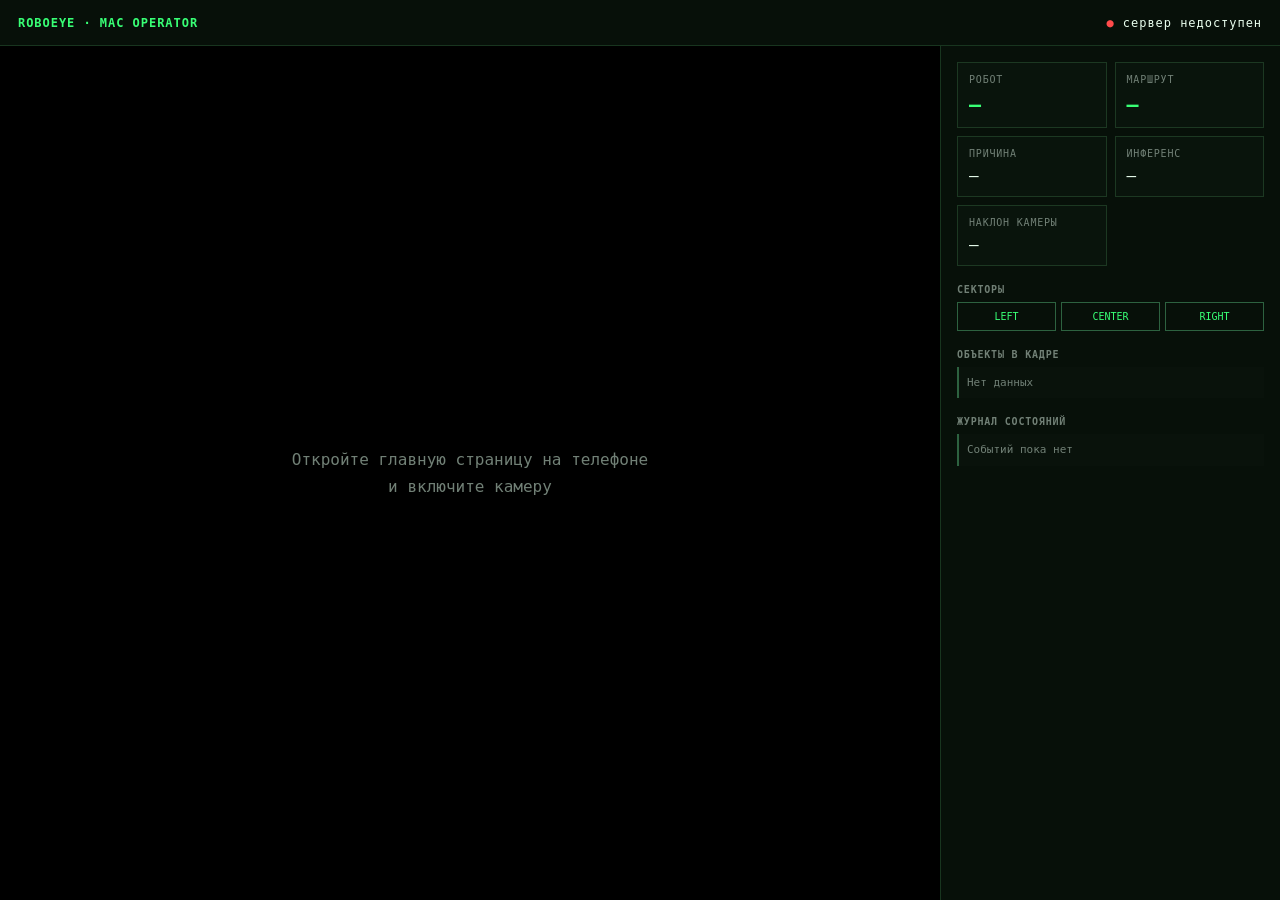
==== static/monitor.html @ abf10194 "feat: add local vision navigation prototype" ====
<!doctype html>
<html lang="ru">
  <head>
    <meta charset="utf-8" />
    <meta name="viewport" content="width=device-width, initial-scale=1" />
    <meta name="theme-color" content="#050807" />
    <title>RoboEye · Mac Monitor</title>
    <style>
      :root {
        color-scheme: dark;
        font-family: ui-monospace, SFMono-Regular, Menlo, Monaco, Consolas, monospace;
        background: #050807;
        color: #eaffef;
      }
      * { box-sizing: border-box; }
      html, body { width: 100%; height: 100%; margin: 0; overflow: hidden; }
      body { display: grid; grid-template: 46px 1fr / minmax(0, 1fr) 340px; background: #020302; }
      header {
        grid-column: 1 / -1;
        display: flex;
        align-items: center;
        justify-content: space-between;
        padding: 0 18px;
        background: #071009;
        border-bottom: 1px solid #18351f;
        font-size: 12px;
        letter-spacing: 0.08em;
      }
      header strong { color: #38ff75; }
      #connection::before { content: "● "; color: #ff4b4b; }
      #connection.online::before { color: #38ff75; }
      #stage { min-width: 0; min-height: 0; position: relative; overflow: hidden; background: #000; }
      #stream { display: none; position: absolute; inset: 0; width: 100%; height: 100%; object-fit: contain; }
      #waiting { position: absolute; inset: 0; display: grid; place-content: center; margin: 0; color: #718076; text-align: center; line-height: 1.7; }
      aside { min-height: 0; overflow-y: auto; padding: 16px; background: #071009; border-left: 1px solid #18351f; }
      .hero { display: grid; grid-template-columns: 1fr 1fr; gap: 8px; margin-bottom: 16px; }
      .card { min-width: 0; padding: 11px; border: 1px solid #1c3822; background: #09140c; }
      .card small, h2 { display: block; margin: 0 0 7px; color: #718076; font-size: 10px; letter-spacing: .08em; text-transform: uppercase; }
      .card strong { font-size: 20px; color: #38ff75; }
      .card.stop strong { color: #ff5656; }
      h2 { margin-top: 18px; }
      .lanes { display: grid; grid-template-columns: repeat(3, 1fr); gap: 5px; }
      .lane { padding: 8px 4px; text-align: center; font-size: 10px; border: 1px solid #2d6240; color: #38ff75; }
      .lane.busy { border-color: #8e2c2c; color: #ff6565; background: rgba(255, 50, 50, .08); }
      ul { display: grid; gap: 6px; margin: 0; padding: 0; list-style: none; }
      li { padding: 8px; border-left: 2px solid #2d6240; background: #09120b; font-size: 11px; line-height: 1.4; }
      li.danger { border-color: #ff4b4b; }
      .muted { color: #718076; }
      .event-time { color: #8fa296; margin-right: 7px; }
      .event-stop { color: #ff6565; }
      .event-go { color: #38ff75; }
      a { color: #ffd44b; }
      @media (max-width: 900px) {
        body { grid-template: 42px minmax(0, 58vh) minmax(0, 1fr) / 1fr; overflow: auto; }
        header { grid-column: 1; }
        aside { border-left: 0; border-top: 1px solid #18351f; }
      }
    </style>
  </head>
  <body>
    <header>
      <strong>ROBOEYE · MAC OPERATOR</strong>
      <span id="connection">ожидание телефона</span>
    </header>
    <main id="stage">
      <img id="stream" alt="Обработанный поток с камеры телефона" />
      <p id="waiting">Откройте главную страницу на телефоне<br />и включите камеру</p>
    </main>
    <aside>
      <div class="hero">
        <div id="stateCard" class="card"><small>Робот</small><strong id="robotState">—</strong></div>
        <div class="card"><small>Маршрут</small><strong id="route">—</strong></div>
        <div class="card"><small>Причина</small><span id="reason">—</span></div>
        <div class="card"><small>Инференс</small><span id="inference">—</span></div>
        <div class="card"><small>Наклон камеры</small><span id="tilt">—</span></div>
      </div>

      <h2>Секторы</h2>
      <div class="lanes">
        <div id="lane-left" class="lane">LEFT</div>
        <div id="lane-center" class="lane">CENTER</div>
        <div id="lane-right" class="lane">RIGHT</div>
      </div>

      <h2>Объекты в кадре</h2>
      <ul id="detections"><li class="muted">Нет данных</li></ul>

      <h2>Журнал состояний</h2>
      <ul id="events"><li class="muted">Событий пока нет</li></ul>
    </aside>
    <script>
      const image = document.querySelector("#stream");
      const waiting = document.querySelector("#waiting");
      const connection = document.querySelector("#connection");
      const stateCard = document.querySelector("#stateCard");
      const robotState = document.querySelector("#robotState");
      const route = document.querySelector("#route");
      const reason = document.querySelector("#reason");
      const inference = document.querySelector("#inference");
      const tilt = document.querySelector("#tilt");
      const detections = document.querySelector("#detections");
      const events = document.querySelector("#events");

      function requestFrame() { image.src = `/latest.jpg?t=${Date.now()}`; }
      image.onload = () => {
        image.style.display = "block";
        waiting.style.display = "none";
        window.setTimeout(requestFrame, 333);
      };
      image.onerror = () => window.setTimeout(requestFrame, 500);

      function renderStatus(data) {
        connection.classList.toggle("online", data.connected);
        connection.textContent = data.connected ? "телефон подключён" : "ожидание телефона";

        if (data.status) {
          const status = data.status;
          robotState.textContent = status.state;
          stateCard.classList.toggle("stop", status.state === "STOP");
          route.textContent = status.route;
          reason.textContent = status.reason_display;
          inference.textContent = `${status.inference_ms} ms`;
          tilt.textContent = `${status.pitch_degrees}°`;
          for (const lane of ["left", "center", "right"]) {
            document.querySelector(`#lane-${lane}`).classList.toggle("busy", status.lanes[lane]);
          }
          detections.innerHTML = status.detections.length
            ? status.detections.map((item) =>
                `<li class="${item.dangerous ? "danger" : ""}"><strong>${item.display_name}</strong> ${Math.round(item.confidence * 100)}%<br><span class="muted">${item.lane} · ${item.close ? "близко" : "далеко"}</span></li>`
              ).join("")
            : '<li class="muted">Препятствий не найдено</li>';
        } else {
          robotState.textContent = "—";
          route.textContent = "—";
          reason.textContent = "—";
          inference.textContent = "—";
          tilt.textContent = "—";
        }

        events.innerHTML = data.events.length
          ? data.events.slice(0, 12).map((event) => {
              const incident = event.incident
                ? `<br><a href="/incidents/${event.incident}" target="_blank">кадр инцидента</a>`
                : "";
              return `<li><span class="event-time">${event.time}</span><strong class="${event.to === "STOP" ? "event-stop" : "event-go"}">${event.from} → ${event.to}</strong><br><span class="muted">${event.reason} · route ${event.route}</span>${incident}</li>`;
            }).join("")
          : '<li class="muted">Событий пока нет</li>';
      }

      async function refreshStatus() {
        try {
          const response = await fetch(`/api/status?t=${Date.now()}`, { cache: "no-store" });
          renderStatus(await response.json());
        } catch {
          connection.classList.remove("online");
          connection.textContent = "сервер недоступен";
        }
        window.setTimeout(refreshStatus, 333);
      }

      requestFrame();
      refreshStatus();
    </script>
  </body>
</html>
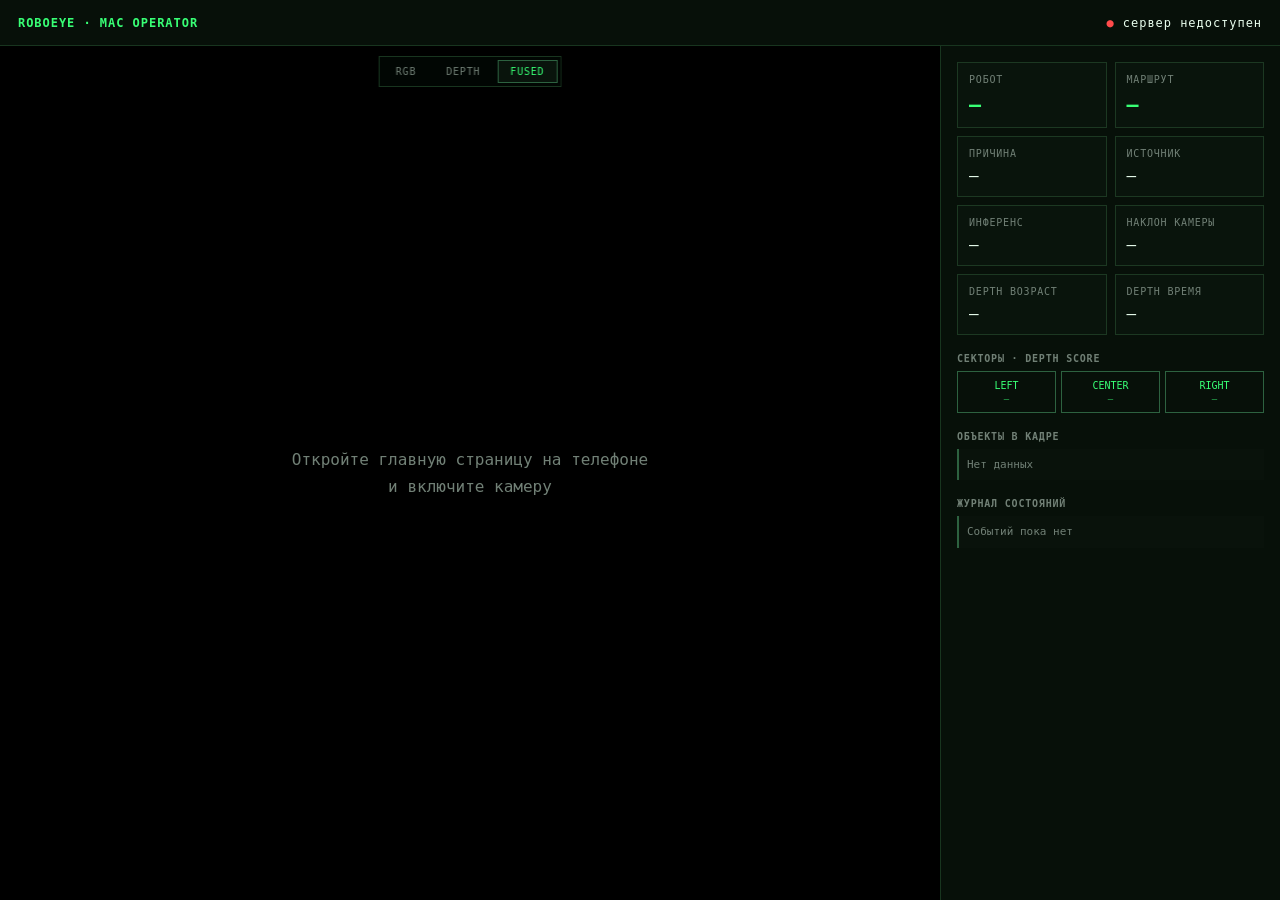
==== commit 69a975ee: "feat: add depth diagnostics to mac monitor" ====
--- a/static/monitor.html
+++ b/static/monitor.html
@@ -31,6 +31,35 @@
       #connection.online::before { color: #38ff75; }
       #stage { min-width: 0; min-height: 0; position: relative; overflow: hidden; background: #000; }
       #stream { display: none; position: absolute; inset: 0; width: 100%; height: 100%; object-fit: contain; }
+      #views {
+        position: absolute;
+        z-index: 2;
+        top: 10px;
+        left: 50%;
+        transform: translateX(-50%);
+        display: flex;
+        gap: 4px;
+        padding: 3px;
+        background: rgba(2, 8, 4, 0.78);
+        border: 1px solid #18351f;
+        backdrop-filter: blur(6px);
+      }
+      #views button {
+        appearance: none;
+        border: 1px solid transparent;
+        background: transparent;
+        color: #718076;
+        font: inherit;
+        font-size: 10px;
+        letter-spacing: .08em;
+        padding: 5px 12px;
+        cursor: pointer;
+      }
+      #views button.active {
+        border-color: #2d6240;
+        background: #09140c;
+        color: #38ff75;
+      }
       #waiting { position: absolute; inset: 0; display: grid; place-content: center; margin: 0; color: #718076; text-align: center; line-height: 1.7; }
       aside { min-height: 0; overflow-y: auto; padding: 16px; background: #071009; border-left: 1px solid #18351f; }
       .hero { display: grid; grid-template-columns: 1fr 1fr; gap: 8px; margin-bottom: 16px; }
@@ -42,6 +71,7 @@
       .lanes { display: grid; grid-template-columns: repeat(3, 1fr); gap: 5px; }
       .lane { padding: 8px 4px; text-align: center; font-size: 10px; border: 1px solid #2d6240; color: #38ff75; }
       .lane.busy { border-color: #8e2c2c; color: #ff6565; background: rgba(255, 50, 50, .08); }
+      .lane small { display: block; margin-top: 3px; font-size: 9px; color: inherit; opacity: .75; }
       ul { display: grid; gap: 6px; margin: 0; padding: 0; list-style: none; }
       li { padding: 8px; border-left: 2px solid #2d6240; background: #09120b; font-size: 11px; line-height: 1.4; }
       li.danger { border-color: #ff4b4b; }
@@ -64,6 +94,11 @@
     </header>
     <main id="stage">
       <img id="stream" alt="Обработанный поток с камеры телефона" />
+      <div id="views">
+        <button data-view="/rgb.jpg">RGB</button>
+        <button data-view="/depth.jpg">DEPTH</button>
+        <button data-view="/latest.jpg" class="active">FUSED</button>
+      </div>
       <p id="waiting">Откройте главную страницу на телефоне<br />и включите камеру</p>
     </main>
     <aside>
@@ -71,15 +106,18 @@
         <div id="stateCard" class="card"><small>Робот</small><strong id="robotState">—</strong></div>
         <div class="card"><small>Маршрут</small><strong id="route">—</strong></div>
         <div class="card"><small>Причина</small><span id="reason">—</span></div>
+        <div class="card"><small>Источник</small><span id="source">—</span></div>
         <div class="card"><small>Инференс</small><span id="inference">—</span></div>
         <div class="card"><small>Наклон камеры</small><span id="tilt">—</span></div>
+        <div class="card"><small>Depth возраст</small><span id="depthAge">—</span></div>
+        <div class="card"><small>Depth время</small><span id="depthMs">—</span></div>
       </div>
 
-      <h2>Секторы</h2>
+      <h2>Секторы · depth score</h2>
       <div class="lanes">
-        <div id="lane-left" class="lane">LEFT</div>
-        <div id="lane-center" class="lane">CENTER</div>
-        <div id="lane-right" class="lane">RIGHT</div>
+        <div id="lane-left" class="lane">LEFT<small>—</small></div>
+        <div id="lane-center" class="lane">CENTER<small>—</small></div>
+        <div id="lane-right" class="lane">RIGHT<small>—</small></div>
       </div>
 
       <h2>Объекты в кадре</h2>
@@ -96,12 +134,26 @@
       const robotState = document.querySelector("#robotState");
       const route = document.querySelector("#route");
       const reason = document.querySelector("#reason");
+      const source = document.querySelector("#source");
       const inference = document.querySelector("#inference");
       const tilt = document.querySelector("#tilt");
+      const depthAge = document.querySelector("#depthAge");
+      const depthMs = document.querySelector("#depthMs");
       const detections = document.querySelector("#detections");
       const events = document.querySelector("#events");
-
-      function requestFrame() { image.src = `/latest.jpg?t=${Date.now()}`; }
+      const views = document.querySelector("#views");
+
+      let currentView = "/latest.jpg";
+      for (const button of views.querySelectorAll("button")) {
+        button.addEventListener("click", () => {
+          views.querySelector(".active")?.classList.remove("active");
+          button.classList.add("active");
+          currentView = button.dataset.view;
+          image.src = `${currentView}?t=${Date.now()}`;
+        });
+      }
+
+      function requestFrame() { image.src = `${currentView}?t=${Date.now()}`; }
       image.onload = () => {
         image.style.display = "block";
         waiting.style.display = "none";
@@ -115,14 +167,23 @@
 
         if (data.status) {
           const status = data.status;
+          const depth = status.depth || {};
+          const scores = depth.lane_scores || {};
           robotState.textContent = status.state;
           stateCard.classList.toggle("stop", status.state === "STOP");
           route.textContent = status.route;
           reason.textContent = status.reason_display;
+          source.textContent = status.source ? status.source.toUpperCase() : "—";
           inference.textContent = `${status.inference_ms} ms`;
           tilt.textContent = `${status.pitch_degrees}°`;
+          depthAge.textContent = depth.available ? `${depth.age_ms} ms` : "нет данных";
+          depthMs.textContent = depth.available ? `${depth.inference_ms} ms` : "—";
           for (const lane of ["left", "center", "right"]) {
-            document.querySelector(`#lane-${lane}`).classList.toggle("busy", status.lanes[lane]);
+            const cell = document.querySelector(`#lane-${lane}`);
+            cell.classList.toggle("busy", Boolean(status.lanes[lane]));
+            const score = scores[lane];
+            cell.querySelector("small").textContent =
+              depth.available && score != null ? score.toFixed(1) : "—";
           }
           detections.innerHTML = status.detections.length
             ? status.detections.map((item) =>
@@ -133,8 +194,11 @@
           robotState.textContent = "—";
           route.textContent = "—";
           reason.textContent = "—";
+          source.textContent = "—";
           inference.textContent = "—";
           tilt.textContent = "—";
+          depthAge.textContent = "—";
+          depthMs.textContent = "—";
         }
 
         events.innerHTML = data.events.length
@@ -142,7 +206,10 @@
               const incident = event.incident
                 ? `<br><a href="/incidents/${event.incident}" target="_blank">кадр инцидента</a>`
                 : "";
-              return `<li><span class="event-time">${event.time}</span><strong class="${event.to === "STOP" ? "event-stop" : "event-go"}">${event.from} → ${event.to}</strong><br><span class="muted">${event.reason} · route ${event.route}</span>${incident}</li>`;
+              const depthIncident = event.depth_incident
+                ? ` <a href="/incidents/${event.depth_incident}" target="_blank">depth</a>`
+                : "";
+              return `<li><span class="event-time">${event.time}</span><strong class="${event.to === "STOP" ? "event-stop" : "event-go"}">${event.from} → ${event.to}</strong><br><span class="muted">${event.reason} · route ${event.route}</span>${incident}${depthIncident}</li>`;
             }).join("")
           : '<li class="muted">Событий пока нет</li>';
       }
